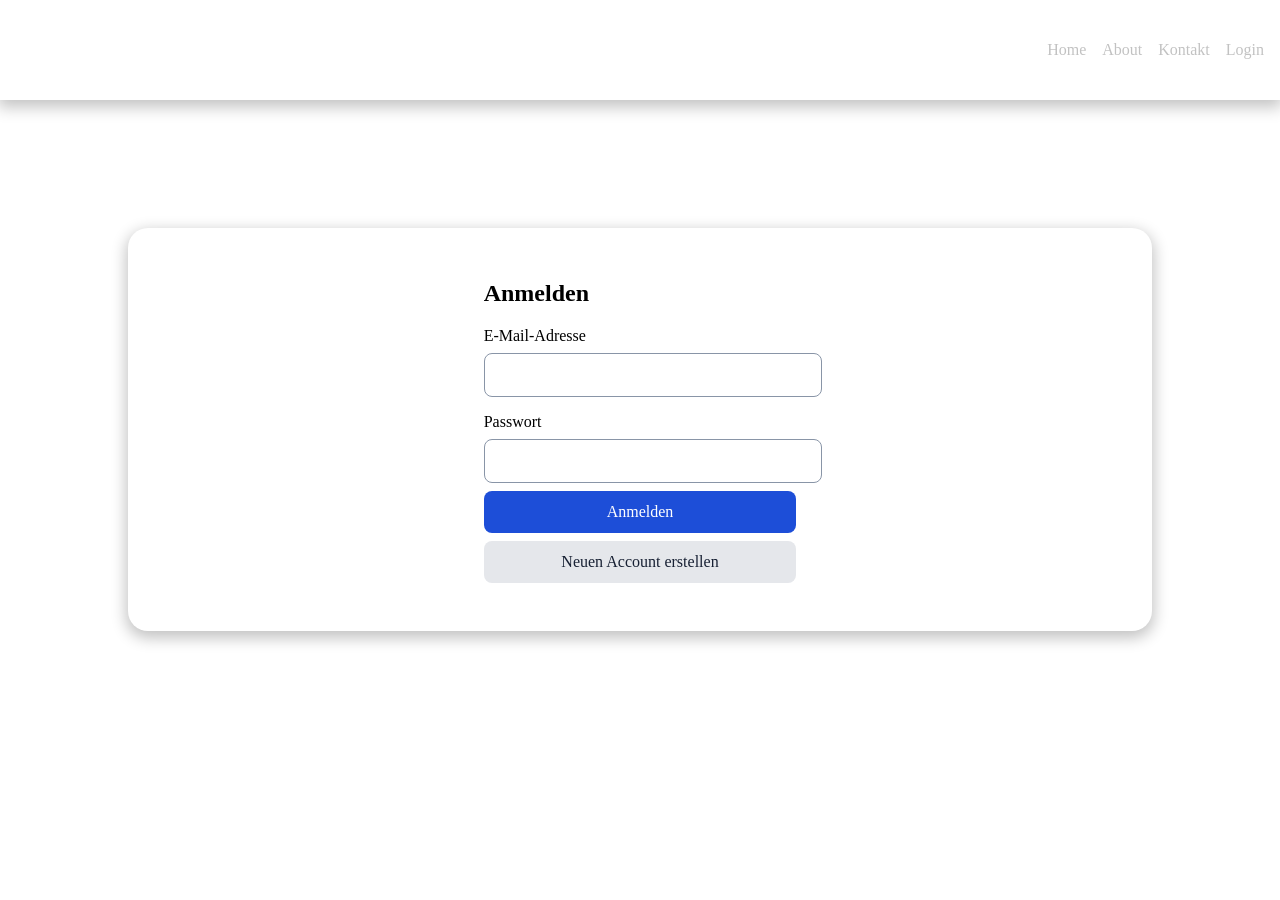
==== einloggen.html @ 18ecfb5b "Add files via upload" ====
<!DOCTYPE html>
<html lang="de" xmlns="http://www.w3.org/1999/html">
<head>
    <meta charset="UTF-8">
    <meta name="viewport" content="width=device-width, initial-scale=1">
    <title>Login und Registrierung</title>

    <link rel="stylesheet" href="style.css">
    <script src="script.js" defer></script>
</head>

<body>
<div class="header">
<header>
    <a href="index.html">Home</a>
    <a href="about.html">About</a>
    <a href="contact.html">Kontakt</a>
    <a href="einloggen.html">Login</a>
</header>
</div>
<div class="login-box">
<main>

    <section id="login-area">
        <h1>Anmelden</h1>

        <form id="login-form">
            <label for="login-email">E-Mail-Adresse</label>
            <input
                    id="login-email"
                    type="email"
                    autocomplete="username"
                    required
            >

            <label for="login-password">Passwort</label>
            <input
                    id="login-password"
                    type="password"
                    autocomplete="current-password"
                    required
            >

            <button type="submit">Anmelden</button>
        </form>

        <button id="show-register" class="secondary" type="button">
            Neuen Account erstellen
        </button>
    </section>

    <section id="register-area" hidden>
        <h1>Registrieren</h1>

        <form id="register-form">
            <label for="register-email">E-Mail-Adresse</label>
            <input
                    id="register-email"
                    type="email"
                    autocomplete="username"
                    required
            >

            <label for="register-password">Passwort</label>
            <input
                    id="register-password"
                    type="password"
                    autocomplete="new-password"
                    minlength="8"
                    required
            >

            <label for="register-confirm">Passwort wiederholen</label>
            <input
                    id="register-confirm"
                    type="password"
                    autocomplete="new-password"
                    minlength="8"
                    required
            >

            <button type="submit">Account erstellen</button>
        </form>

        <button id="show-login" class="secondary" type="button">
            Zurück zur Anmeldung
        </button>
    </section>

    <section id="private-area" hidden>
        <h1>Du bist angemeldet!</h1>
        <p id="welcome"></p>

        <button type="button" onclick="window.location.href='index.html'">Zurück zur Startseite</button>
    </section>

    <p id="message" role="status"></p>

    <script src="script.js"></script>
</main>
</div>
</body>
</html>
---- style.css ----
body {
    margin: 0;
}


.login-box {
    box-shadow: 0 5px 15px 2px #c2c2c2;
    display: flex;
    flex-direction: column;
    align-items: center;
    justify-content: center;
    margin: 10%;
    border-radius: 20px;
    
}

.login-box body {
    margin: 10%;
    min-height: 100vh;
    display: flex;
    justify-content: center;
    padding: 24px;
    font-family: system-ui, sans-serif;
    color: #172033;
    background: #eef2f7;
}

main {
    max-width: 420px;
    padding: 32px;
}

label {
    display: block;
    margin-top: 16px;
}

input, button {
    width: 100%;
    padding: 12px;
    margin-top: 8px;
    border-radius: 8px;
    font: inherit;
}

input {
    border: 1px solid #8995a7;
}

button {
    border: 0;
    color: white;
    background: #1d4ed8;
    cursor: pointer;
}

button:hover {
    background: #1e40af;
}

input:focus-visible,
button:focus-visible {
    outline: 3px solid #2563eb;
    outline-offset: 3px;
}

.secondary {
    color: #172033;
    background: #e5e7eb;
}

.secondary:hover {
    background: #d1d5db;
}

#message {
    line-height: 1.5;
}


.header body {
    margin: 10%;
}


.header header {
    height: 100px;
    box-shadow: 0 5px 15px 2px #c2c2c2;
    display: flex;
    justify-content: flex-end;
    align-items: center;
}


.header header a {
    text-decoration: none;
    margin-right: 16px;
    color: #c2c2c2;
}


.header header a:hover {
    color: #000000;
}


.zhm {
    text-decoration: none;
    display: flex;
    justify-content: center;
    background-color: #1d4ed8;
    color: #eef2f7;
    padding: 5px;
    margin: 50px 100px 10px 20px;
    
}


.zhm:hover {
    background-color: #1e40af;
}
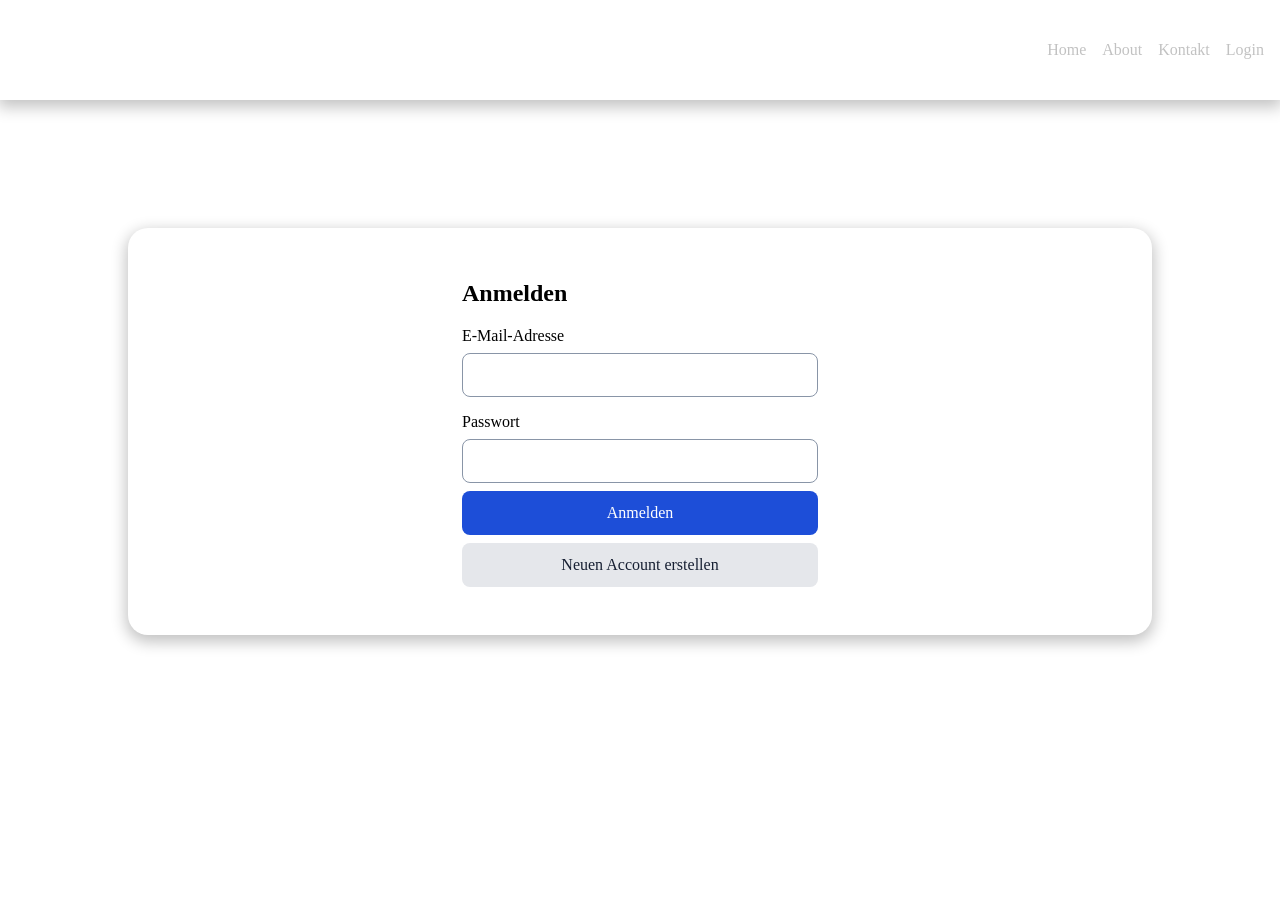
==== commit 9172c067: "Add files via upload" ====
--- a/einloggen.html
+++ b/einloggen.html
@@ -90,13 +90,14 @@
     <section id="private-area" hidden>
         <h1>Du bist angemeldet!</h1>
         <p id="welcome"></p>
+        <button id="logout" class="secondary" type="button">Abmelden</button>
 
         <button type="button" onclick="window.location.href='index.html'">Zurück zur Startseite</button>
     </section>
 
     <p id="message" role="status"></p>
 
-    <script src="script.js"></script>
+
 </main>
 </div>
 </body>
--- a/style.css
+++ b/style.css
@@ -118,4 +118,60 @@
 
 .zhm:hover {
     background-color: #1e40af;
-}+}
+/* Anmeldung: volle Feldbreite ohne Überlauf und lesbare Statusmeldungen. */
+.login-box main,
+.login-box main * {
+    box-sizing: border-box;
+}
+
+.login-box main {
+    width: 100%;
+    min-width: 0;
+}
+
+#welcome,
+#message {
+    overflow-wrap: anywhere;
+    line-height: 1.5;
+}
+
+.login-box button {
+    min-height: 44px;
+    white-space: normal;
+}
+
+@media (max-width: 600px) {
+    .header header {
+        height: auto;
+        min-height: 72px;
+        padding: 8px 12px;
+        flex-wrap: wrap;
+        justify-content: center;
+        box-sizing: border-box;
+    }
+
+    .header header a {
+        margin: 0;
+        padding: 14px 10px;
+    }
+
+    .login-box {
+        margin: 24px 16px 32px;
+    }
+
+    .login-box main {
+        padding: 20px;
+    }
+
+    .login-box h1 {
+        margin-top: 0;
+        font-size: 1.75rem;
+        overflow-wrap: anywhere;
+    }
+
+    .login-box input {
+        min-height: 44px;
+        font-size: 16px;
+    }
+}
